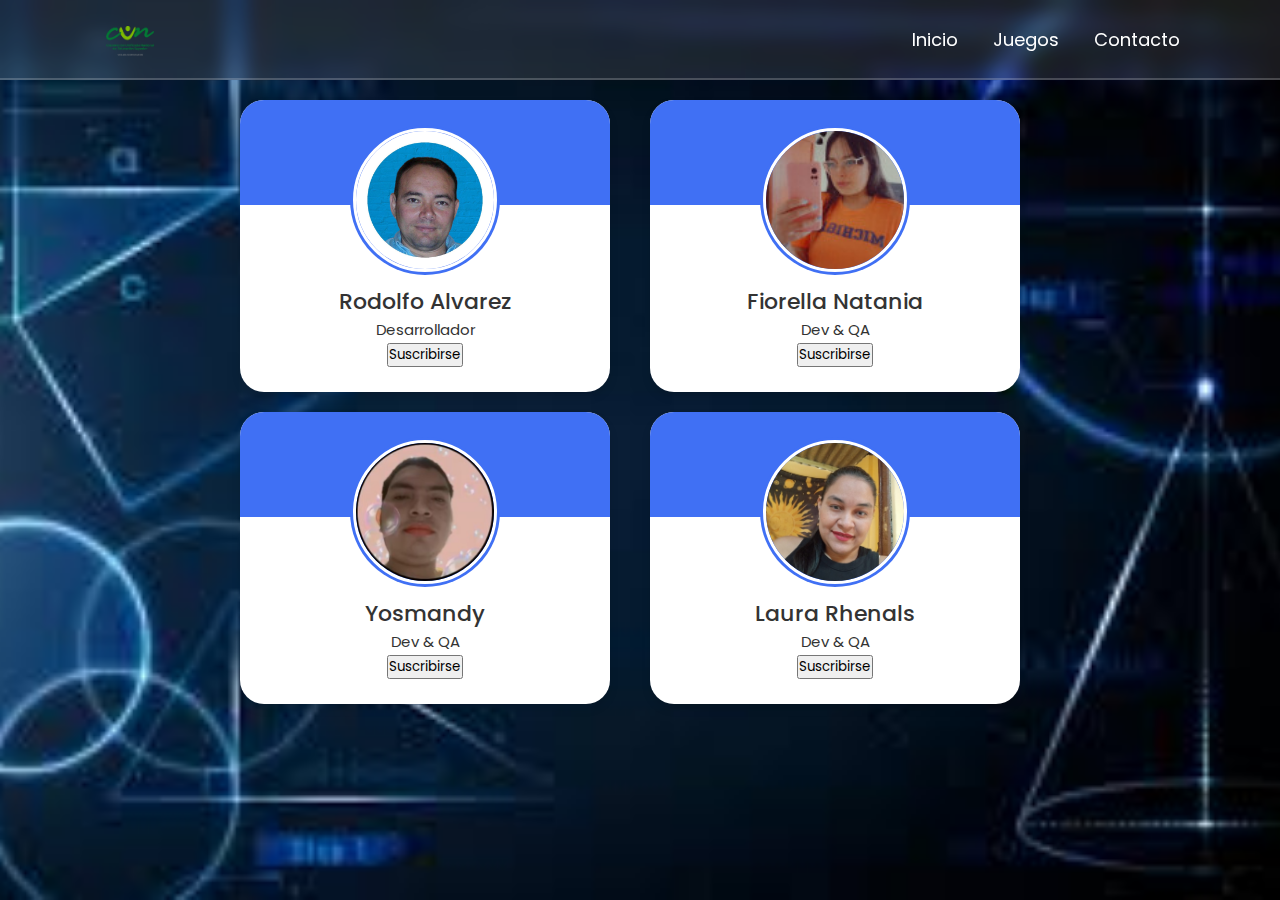
==== contact.html @ 4ceed266 "first commit" ====
<!DOCTYPE html>
<html lang="es">
<head>
    <meta charset="UTF-8">
    <meta name="viewport" content="width=device-width, initial-scale=1.0">
    <title>Presentation Card</title>
    <link rel="stylesheet" href="stylecontact.css">
    <link href='https://unpkg.com/boxicons@2.1.4/css/boxicons.min.css' rel='stylesheet'>
    </head>
<body>
     <!-- Navbar integrado directamente en index.html -->
     <div id="navbar-container"></div>

    <div class="container">
        <div class="profile-card">
            <div class="image">
                <img src="images/profile.jpg" alt="" class="profile-img">
            </div>
            <div class="text-data">
                <span class="name">Rodolfo Alvarez</span>
                <span class="job">Desarrollador</span>
            </div>
            <div class="buttons">
                <a href="https://www.linkedin.com/in/rodolfo-alvarez-montes" target="_blank">
                    <button class="button subscribe">
                        Suscribirse
                    </button>
                </a>
              
            </div>
        </div>
        <div class="profile-card">
            <div class="image">
                <img src="images/fiorella.jpg" alt="" class="profile-img">
            </div>
            <div class="text-data">
                <span class="name">Fiorella Natania</span>
                <span class="job">Dev & QA</span>
            </div>
            <div class="buttons">
                <a href="https://www.linkedin.com/in/rodolfo-alvarez-montes" target="_blank">
                    <button class="button subscribe">
                        Suscribirse
                    </button>
                </a>
            </div>
        </div>
        <div class="profile-card">
            <div class="image">
                <img src="images/yosmandy.jpg" alt="" class="profile-img">
            </div>
            <div class="text-data">
                <span class="name">Yosmandy</span>
                <span class="job">Dev & QA</span>
            </div>
            <div class="buttons">
                <a href="https://www.linkedin.com/in/rodolfo-alvarez-montes" target="_blank">
                    <button class="button subscribe">
                        Suscribirse
                    </button>
                </a>
            </div>
        </div>
        <div class="profile-card">
            <div class="image">
                <img src="images/laura.jpg" alt="" class="profile-img">
            </div>
            <div class="text-data">
                <span class="name">Laura Rhenals</span>
                <span class="job">Dev & QA</span>
            </div>
            <div class="buttons">
                <a href="https://www.linkedin.com/in/rodolfo-alvarez-montes" target="_blank">
                    <button class="button subscribe">
                        Suscribirse
                    </button>
                </a>
            </div>
        </div>
    </div>

     <!-- Script del juego -->
     <script src="script.js"></script>
</body>
</html>
---- stylecontact.css ----
@import url('https://fonts.googleapis.com/css2?family=Poppins:wght@300;400;500;600&display=swap');

* {
    margin: 0;
    padding: 0;
    box-sizing: border-box;
    font-family: 'Poppins', sans-serif;
}

body {
    min-height: 100vh;
    background: url('images/fondo.jpg') no-repeat center center fixed;
    background-size: cover;
    padding-top: 100px; /* Altura de la navbar (80px) + espacio adicional (20px) */
}

.container {
    display: grid;
    grid-template-columns: repeat(auto-fit, minmax(300px, 1fr));
    gap: 20px;
    max-width: 800px;
    width: 100%;
    margin: 0 auto; /* Centra el contenedor horizontalmente */
}

.profile-card {
    display: flex;
    flex-direction: column;
    align-items: center;
    max-width: 370px;
    width: 100%;
    background: #fff;
    border-radius: 24px;
    padding: 25px;
    box-shadow: 0 5px 10px rgba(0, 0, 0, 0.1);
    position: relative;
}

.profile-card::before {
    content: "";
    position: absolute;
    top: 0;
    left: 0;
    height: 36%;
    width: 100%;
    border-radius: 24px 24px 0 0;
    background-color: #4070f4;
}

.image {
    position: relative;
    height: 150px;
    width: 150px;
    border-radius: 50%;
    background-color: #4070f4;
    padding: 3px;
    margin-bottom: 10px;
    transition: transform 0.3s ease;
}

.image:hover {
    transform: scale(1.1);
}

.image .profile-img {
    height: 100%;
    width: 100%;
    object-fit: cover;
    border-radius: 50%;
    border: 3px solid #fff;
}

.profile-card .text-data {
    display: flex;
    flex-direction: column;
    align-items: center;
    color: #333;
}

.text-data .name {
    font-size: 22px;
    font-weight: 500;
}

.text-data .job {
    font-size: 15px;
    font-weight: 400;
}

.profile-card .media-buttons {
    display: flex;
    align-items: center;
    margin-top: 15px;
}

.media-buttons .link {
    display: flex;
    align-items: center;
    justify-content: center;
    font-size: 18px;
    color: #fff;
    height: 34px;
    width: 34px;
    border-radius: 50%;
    margin: 0 8px;
    background-color
::contentReference[oaicite:0]{index=0}
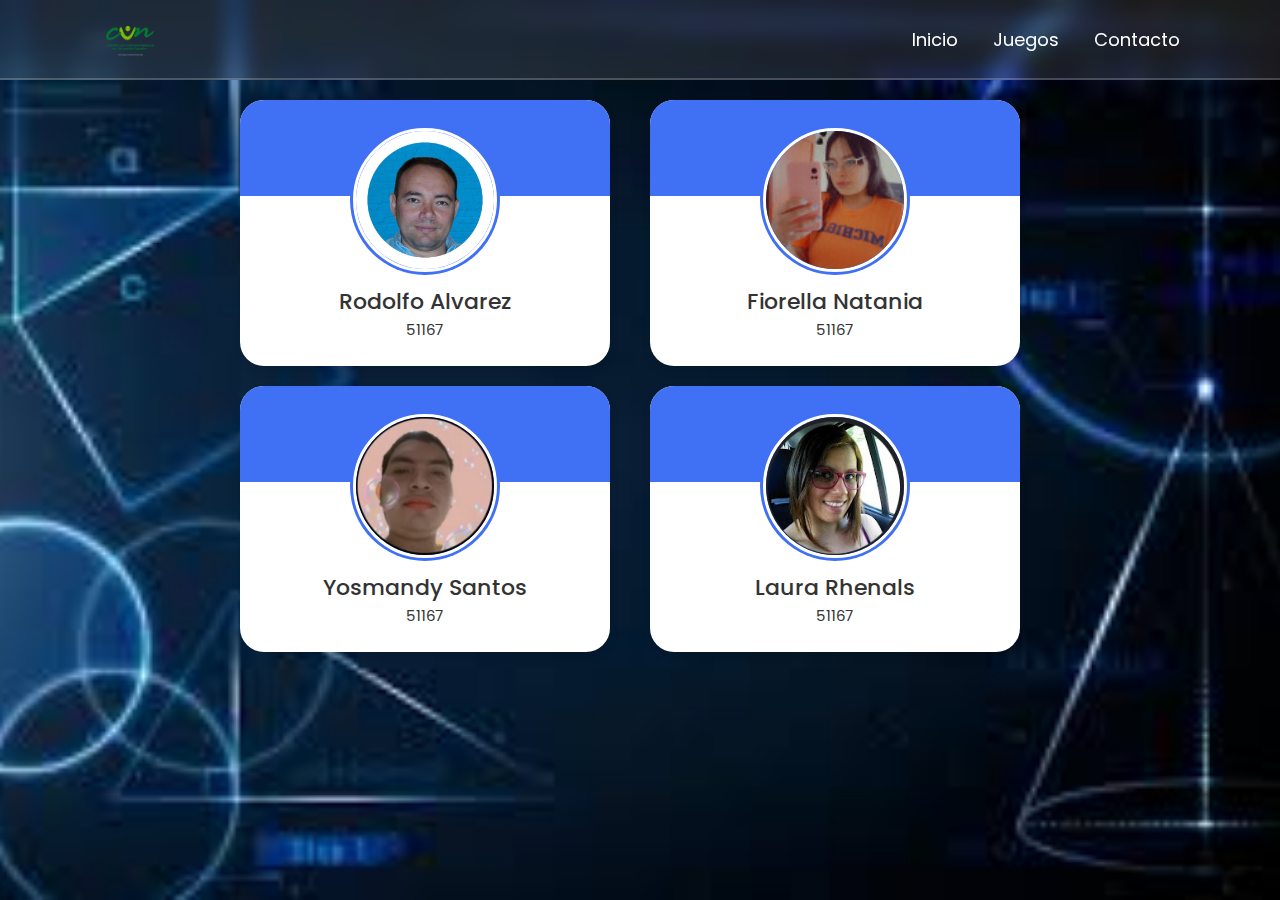
==== commit 5f204811: "Ingreso contenido de la pagina de Inicio" ====
--- a/contact.html
+++ b/contact.html
@@ -18,16 +18,9 @@
             </div>
             <div class="text-data">
                 <span class="name">Rodolfo Alvarez</span>
-                <span class="job">Desarrollador</span>
+                <span class="job">51167</span>
             </div>
-            <div class="buttons">
-                <a href="https://www.linkedin.com/in/rodolfo-alvarez-montes" target="_blank">
-                    <button class="button subscribe">
-                        Suscribirse
-                    </button>
-                </a>
-              
-            </div>
+            
         </div>
         <div class="profile-card">
             <div class="image">
@@ -35,31 +28,19 @@
             </div>
             <div class="text-data">
                 <span class="name">Fiorella Natania</span>
-                <span class="job">Dev & QA</span>
+                <span class="job">51167</span>
             </div>
-            <div class="buttons">
-                <a href="https://www.linkedin.com/in/rodolfo-alvarez-montes" target="_blank">
-                    <button class="button subscribe">
-                        Suscribirse
-                    </button>
-                </a>
-            </div>
+            
         </div>
         <div class="profile-card">
             <div class="image">
                 <img src="images/yosmandy.jpg" alt="" class="profile-img">
             </div>
             <div class="text-data">
-                <span class="name">Yosmandy</span>
-                <span class="job">Dev & QA</span>
+                <span class="name">Yosmandy Santos</span>
+                <span class="job">51167</span>
             </div>
-            <div class="buttons">
-                <a href="https://www.linkedin.com/in/rodolfo-alvarez-montes" target="_blank">
-                    <button class="button subscribe">
-                        Suscribirse
-                    </button>
-                </a>
-            </div>
+            
         </div>
         <div class="profile-card">
             <div class="image">
@@ -67,15 +48,9 @@
             </div>
             <div class="text-data">
                 <span class="name">Laura Rhenals</span>
-                <span class="job">Dev & QA</span>
+                <span class="job">51167</span>
             </div>
-            <div class="buttons">
-                <a href="https://www.linkedin.com/in/rodolfo-alvarez-montes" target="_blank">
-                    <button class="button subscribe">
-                        Suscribirse
-                    </button>
-                </a>
-            </div>
+            
         </div>
     </div>
 
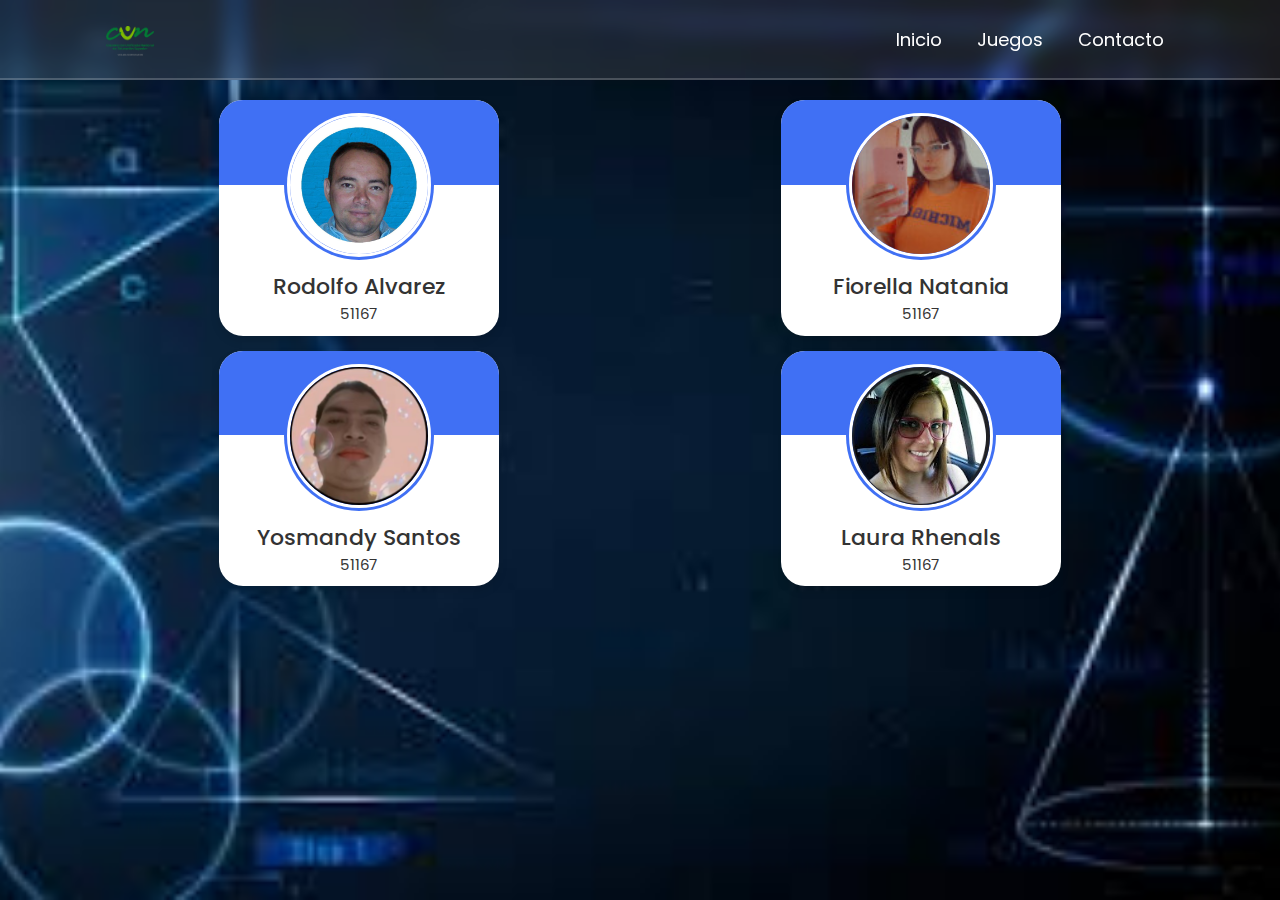
==== commit 69754762: "Arreglo css de Cards y de Index" ====
--- a/contact.html
+++ b/contact.html
@@ -3,58 +3,53 @@
 <head>
     <meta charset="UTF-8">
     <meta name="viewport" content="width=device-width, initial-scale=1.0">
-    <title>Presentation Card</title>
+    <title>Integrantes del Grupo</title>
     <link rel="stylesheet" href="stylecontact.css">
-    <link href='https://unpkg.com/boxicons@2.1.4/css/boxicons.min.css' rel='stylesheet'>
-    </head>
+    <link rel="stylesheet" href="https://stackpath.bootstrapcdn.com/bootstrap/4.5.2/css/bootstrap.min.css">
+</head>
 <body>
-     <!-- Navbar integrado directamente en index.html -->
-     <div id="navbar-container"></div>
+    <!-- Navbar integrado directamente en index.html -->
+    <div id="navbar-container"></div>
 
     <div class="container">
         <div class="profile-card">
             <div class="image">
-                <img src="images/profile.jpg" alt="" class="profile-img">
+                <img src="images/profile.jpg" alt="Rodolfo Alvarez" class="profile-img">
             </div>
             <div class="text-data">
                 <span class="name">Rodolfo Alvarez</span>
                 <span class="job">51167</span>
             </div>
-            
         </div>
         <div class="profile-card">
             <div class="image">
-                <img src="images/fiorella.jpg" alt="" class="profile-img">
+                <img src="images/fiorella.jpg" alt="Fiorella Natania" class="profile-img">
             </div>
             <div class="text-data">
                 <span class="name">Fiorella Natania</span>
                 <span class="job">51167</span>
             </div>
-            
         </div>
         <div class="profile-card">
             <div class="image">
-                <img src="images/yosmandy.jpg" alt="" class="profile-img">
+                <img src="images/yosmandy.jpg" alt="Yosmandy Santos" class="profile-img">
             </div>
             <div class="text-data">
                 <span class="name">Yosmandy Santos</span>
                 <span class="job">51167</span>
             </div>
-            
         </div>
         <div class="profile-card">
             <div class="image">
-                <img src="images/laura.jpg" alt="" class="profile-img">
+                <img src="images/laura.jpg" alt="Laura Rhenals" class="profile-img">
             </div>
             <div class="text-data">
                 <span class="name">Laura Rhenals</span>
                 <span class="job">51167</span>
             </div>
-            
         </div>
     </div>
 
-     <!-- Script del juego -->
-     <script src="script.js"></script>
+    <script src="script.js"></script>
 </body>
 </html>
--- a/stylecontact.css
+++ b/stylecontact.css
@@ -14,26 +14,30 @@
     padding-top: 100px; /* Altura de la navbar (80px) + espacio adicional (20px) */
 }
 
+/* Contenedor de tarjetas */
 .container {
     display: grid;
-    grid-template-columns: repeat(auto-fit, minmax(300px, 1fr));
-    gap: 20px;
-    max-width: 800px;
-    width: 100%;
+    grid-template-columns: repeat(auto-fit, minmax(250px, 1fr)); /* Ajuste dinámico al tamaño de la pantalla */
+    gap: 15px; /* Espaciado entre las tarjetas */
+    max-width: 1000px; /* Ancho máximo del contenedor */
+    width: 100%; /* Uso dinámico del ancho de la pantalla */
     margin: 0 auto; /* Centra el contenedor horizontalmente */
+    justify-content: center; /* Centra las tarjetas en el contenedor */
 }
 
+/* Estilo de cada tarjeta */
 .profile-card {
     display: flex;
     flex-direction: column;
     align-items: center;
-    max-width: 370px;
-    width: 100%;
     background: #fff;
     border-radius: 24px;
-    padding: 25px;
+    padding: 10px; /* Ajusta el padding para que las tarjetas sean más compactas */
     box-shadow: 0 5px 10px rgba(0, 0, 0, 0.1);
     position: relative;
+    width: 100%;
+    max-width: 280px; /* Ancho máximo de cada tarjeta (ajustado) */
+    margin: 0 auto; /* Centra cada tarjeta dentro del contenedor */
 }
 
 .profile-card::before {
@@ -47,6 +51,7 @@
     background-color: #4070f4;
 }
 
+/* Imagen del perfil */
 .image {
     position: relative;
     height: 150px;
@@ -70,6 +75,7 @@
     border: 3px solid #fff;
 }
 
+/* Datos del perfil */
 .profile-card .text-data {
     display: flex;
     flex-direction: column;
@@ -87,22 +93,34 @@
     font-weight: 400;
 }
 
-.profile-card .media-buttons {
-    display: flex;
-    align-items: center;
-    margin-top: 15px;
+/* Responsividad para pantallas grandes y tablets */
+@media (min-width: 768px) {
+    .container {
+        grid-template-columns: repeat(2, 1fr); /* Muestra 2 tarjetas por fila */
+    }
 }
 
-.media-buttons .link {
-    display: flex;
-    align-items: center;
-    justify-content: center;
-    font-size: 18px;
-    color: #fff;
-    height: 34px;
-    width: 34px;
-    border-radius: 50%;
-    margin: 0 8px;
-    background-color
-::contentReference[oaicite:0]{index=0}
- 
+/* Responsividad para móviles */
+@media (max-width: 480px) {
+    .container {
+        grid-template-columns: 1fr; /* Muestra 1 tarjeta por fila */
+    }
+
+    .profile-card {
+        padding: 15px;
+        margin: 0 auto; /* Asegura que las tarjetas estén centradas */
+    }
+
+    .text-data .name {
+        font-size: 18px;
+    }
+
+    .text-data .job {
+        font-size: 13px;
+    }
+
+    .image {
+        height: 120px;
+        width: 120px;
+    }
+}